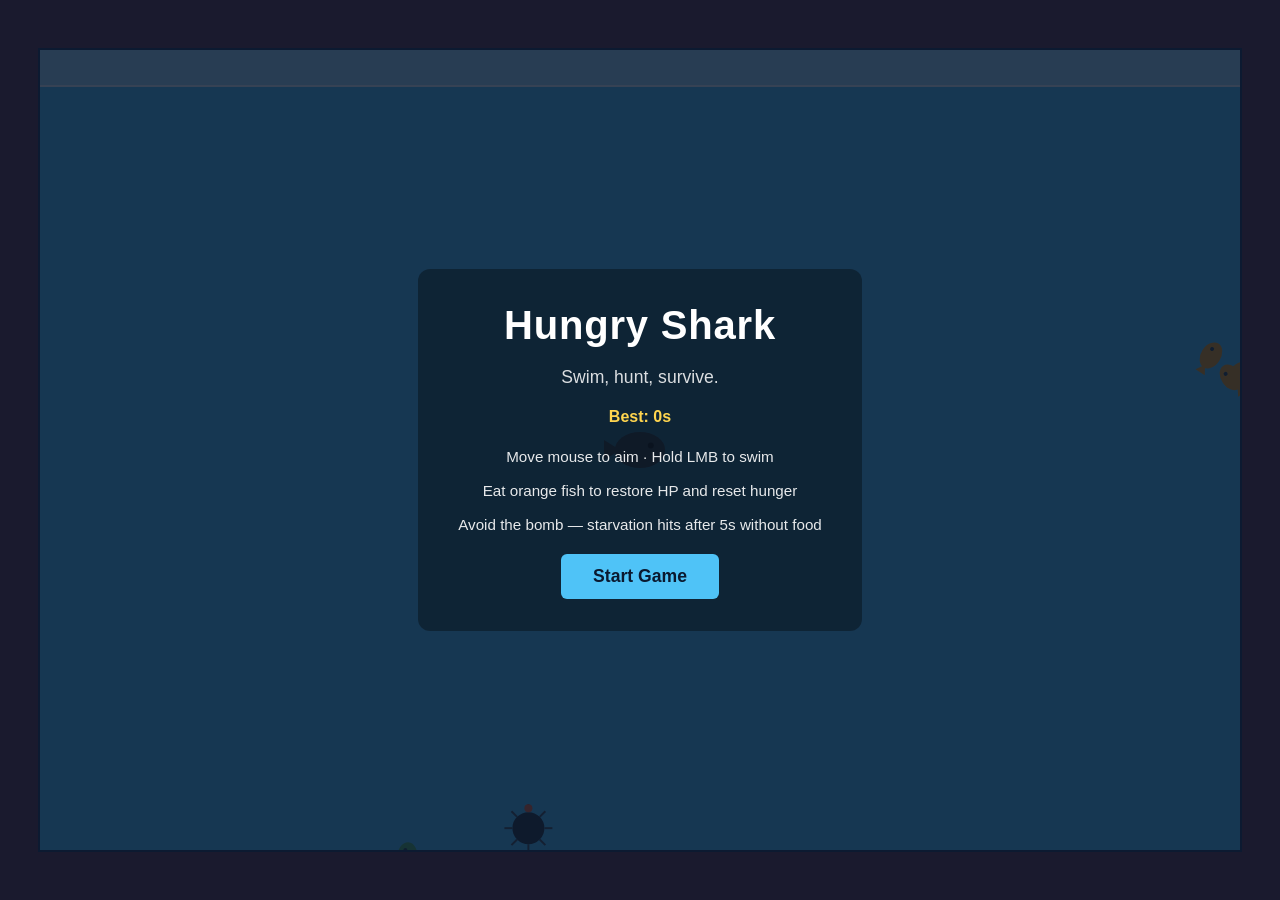
==== index.html @ 4553d64b "feat: Add dynamic camera world with water depth zones and hazard spawn bands" ====
<!DOCTYPE html>
<html lang="en">
  <head>
    <meta charset="UTF-8" />
    <meta name="viewport" content="width=device-width, initial-scale=1.0" />
    <title>Hungry Shark</title>
    <link rel="stylesheet" href="css/style.css" />
  </head>
  <body>
    <main id="game-container">
      <canvas id="game-canvas"></canvas>

      <div id="start-screen" class="screen-overlay">
        <div class="screen-panel">
          <h1 class="screen-title">Hungry Shark</h1>
          <p class="screen-subtitle">Swim, hunt, survive.</p>
          <p id="start-high-score" class="screen-high-score">Best: 0s</p>
          <ul class="screen-instructions">
            <li>Move mouse to aim · Hold LMB to swim</li>
            <li>Eat orange fish to restore HP and reset hunger</li>
            <li>Avoid the bomb — starvation hits after 5s without food</li>
          </ul>
          <button id="start-btn" type="button" class="screen-btn">Start Game</button>
        </div>
      </div>

      <div id="game-over-screen" class="screen-overlay hidden">
        <div class="screen-panel">
          <h1 class="screen-title">Game Over</h1>
          <p id="final-score" class="screen-score">Survived 0 seconds</p>
          <p id="game-over-high-score" class="screen-high-score">Best: 0s</p>
          <p class="screen-subtitle">Your run has ended.</p>
          <button id="restart-btn" type="button" class="screen-btn">Play Again</button>
        </div>
      </div>
    </main>
    <script type="module" src="src/index.js"></script>
  </body>
</html>
---- css/style.css ----
* {
  box-sizing: border-box;
  margin: 0;
  padding: 0;
}

body {
  min-height: 100vh;
  display: flex;
  align-items: center;
  justify-content: center;
  background: #1a1a2e;
}

#game-container {
  position: relative;
}

#game-canvas {
  display: block;
  border: 2px solid #16213e;
  background: #87ceeb;
}

.screen-overlay {
  position: absolute;
  inset: 0;
  display: flex;
  flex-direction: column;
  align-items: center;
  justify-content: center;
  padding: 2rem;
  line-height: 1.5;
  text-align: center;
  color: #ffffff;
  background: rgba(10, 25, 47, 0.82);
}

.screen-overlay.hidden {
  display: none;
}

.screen-panel {
  display: flex;
  flex-direction: column;
  align-items: center;
  gap: 1rem;
  max-width: 480px;
  padding: 2rem 2.5rem;
  border-radius: 12px;
  background: rgba(0, 0, 0, 0.35);
}

.screen-title {
  font-family: sans-serif;
  font-size: 2.5rem;
  font-weight: 700;
  line-height: 1.2;
  letter-spacing: 0.02em;
  margin: 0;
}

.screen-subtitle {
  font-family: sans-serif;
  font-size: 1.1rem;
  line-height: 1.4;
  opacity: 0.85;
  margin: 0;
}

.screen-score {
  font-family: sans-serif;
  font-size: 1.5rem;
  font-weight: 600;
  line-height: 1.4;
  color: #ff9800;
  margin: 0;
}

.screen-high-score {
  font-family: sans-serif;
  font-size: 1rem;
  font-weight: 600;
  line-height: 1.4;
  color: #ffd54f;
  margin: 0;
}

.screen-instructions {
  font-family: sans-serif;
  font-size: 0.95rem;
  line-height: 1.7;
  list-style: none;
  display: flex;
  flex-direction: column;
  gap: 0.5rem;
  margin: 0;
  padding: 0;
  opacity: 0.9;
}

.screen-instructions li {
  margin: 0;
}

.screen-btn {
  font-family: sans-serif;
  font-size: 1.1rem;
  font-weight: 600;
  padding: 0.75rem 2rem;
  border: none;
  border-radius: 6px;
  cursor: pointer;
  color: #0a192f;
  background: #4fc3f7;
  transition: background 0.15s ease;
}

.screen-btn:hover {
  background: #81d4fa;
}
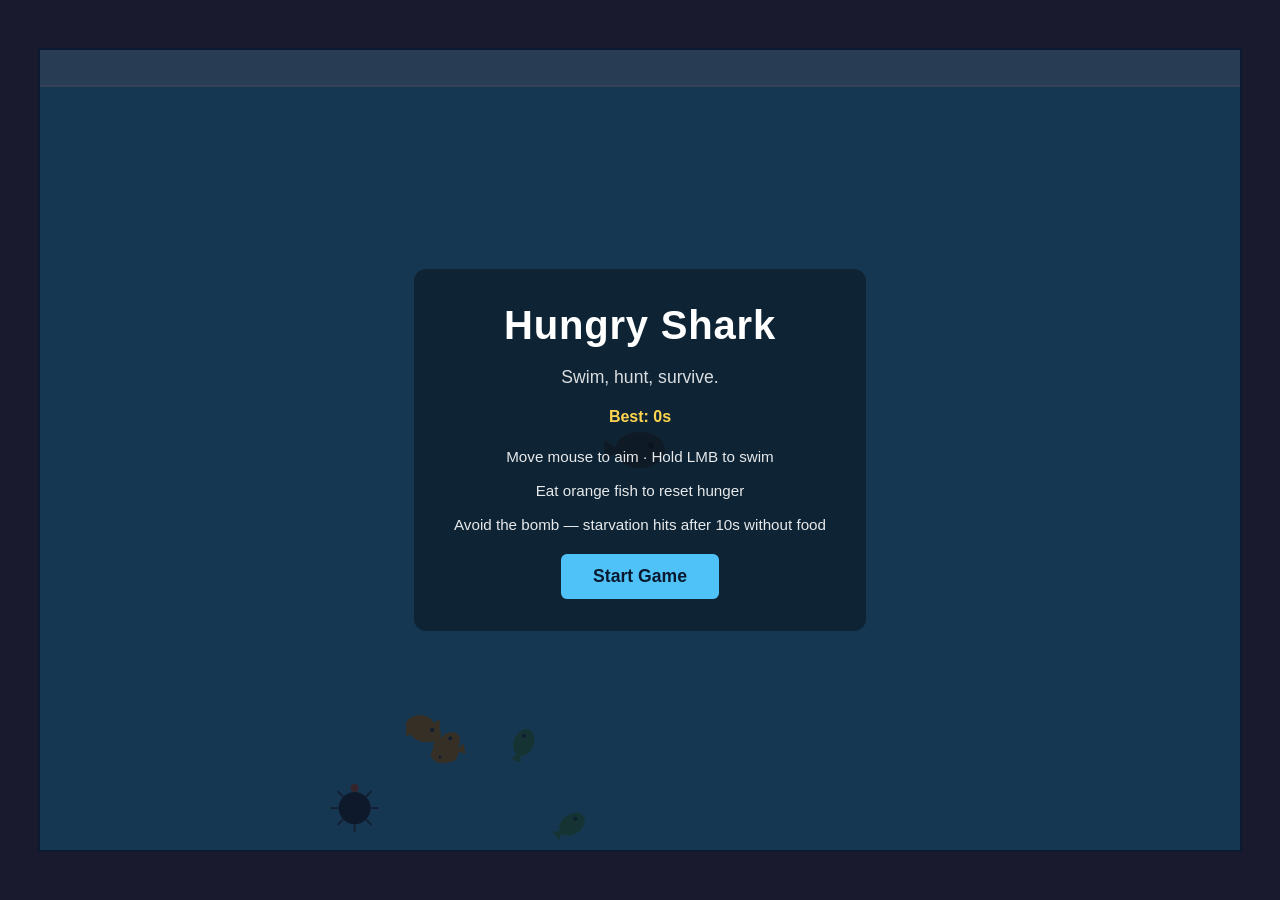
==== commit e4e1d796: "feat: Update hunger and starvation mechanic." ====
--- a/index.html
+++ b/index.html
@@ -17,8 +17,8 @@
           <p id="start-high-score" class="screen-high-score">Best: 0s</p>
           <ul class="screen-instructions">
             <li>Move mouse to aim · Hold LMB to swim</li>
-            <li>Eat orange fish to restore HP and reset hunger</li>
-            <li>Avoid the bomb — starvation hits after 5s without food</li>
+            <li>Eat orange fish to reset hunger</li>
+            <li>Avoid the bomb — starvation hits after 10s without food</li>
           </ul>
           <button id="start-btn" type="button" class="screen-btn">Start Game</button>
         </div>
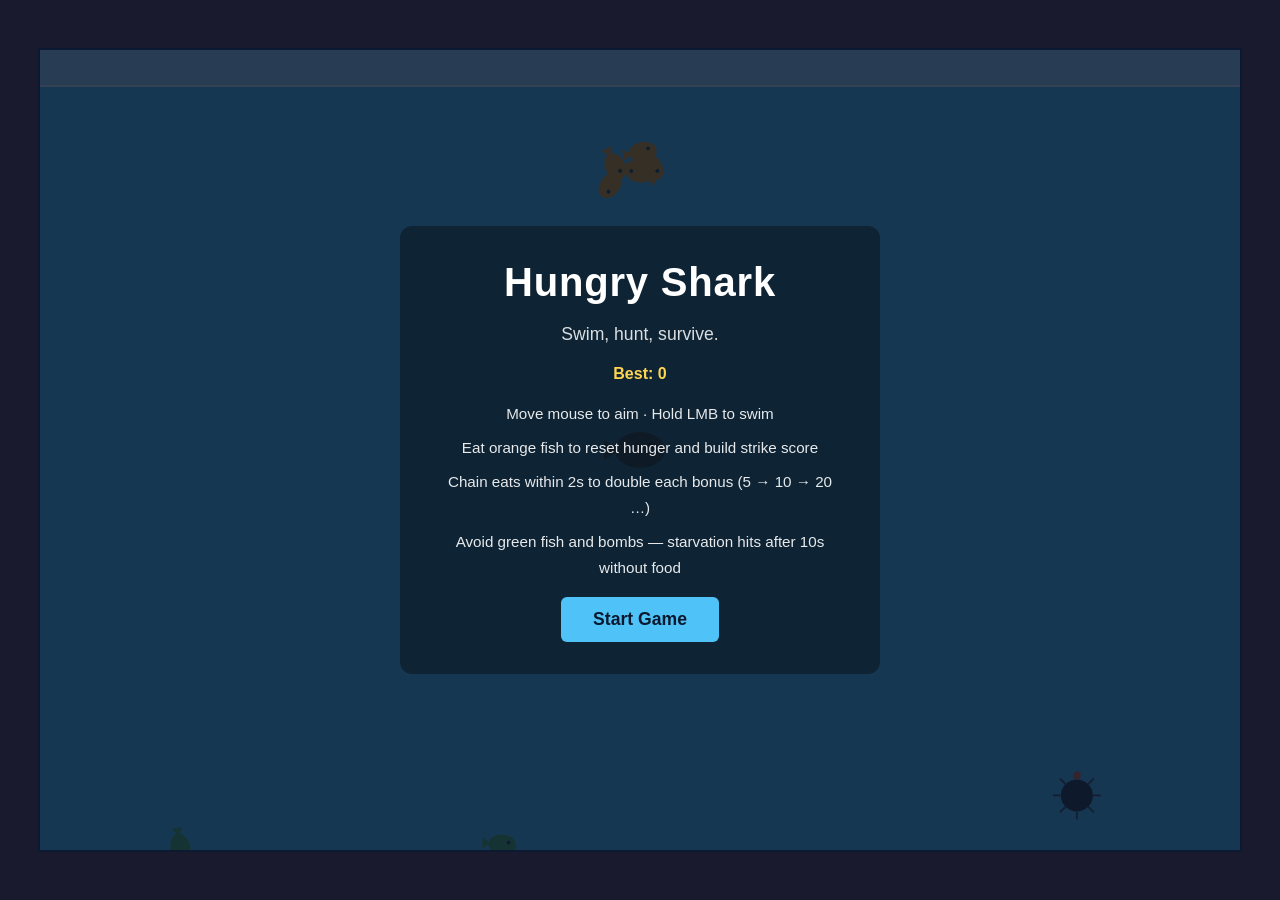
==== commit d98f0740: "feat: Strike chain scoring and best score migration." ====
--- a/index.html
+++ b/index.html
@@ -14,11 +14,12 @@
         <div class="screen-panel">
           <h1 class="screen-title">Hungry Shark</h1>
           <p class="screen-subtitle">Swim, hunt, survive.</p>
-          <p id="start-high-score" class="screen-high-score">Best: 0s</p>
+          <p id="start-high-score" class="screen-high-score">Best: 0</p>
           <ul class="screen-instructions">
             <li>Move mouse to aim · Hold LMB to swim</li>
-            <li>Eat orange fish to reset hunger</li>
-            <li>Avoid the bomb — starvation hits after 10s without food</li>
+            <li>Eat orange fish to reset hunger and build strike score</li>
+            <li>Chain eats within 2s to double each bonus (5 → 10 → 20 …)</li>
+            <li>Avoid green fish and bombs — starvation hits after 10s without food</li>
           </ul>
           <button id="start-btn" type="button" class="screen-btn">Start Game</button>
         </div>
@@ -27,8 +28,8 @@
       <div id="game-over-screen" class="screen-overlay hidden">
         <div class="screen-panel">
           <h1 class="screen-title">Game Over</h1>
-          <p id="final-score" class="screen-score">Survived 0 seconds</p>
-          <p id="game-over-high-score" class="screen-high-score">Best: 0s</p>
+          <p id="final-score" class="screen-score">Score: 0</p>
+          <p id="game-over-high-score" class="screen-high-score">Best: 0</p>
           <p class="screen-subtitle">Your run has ended.</p>
           <button id="restart-btn" type="button" class="screen-btn">Play Again</button>
         </div>
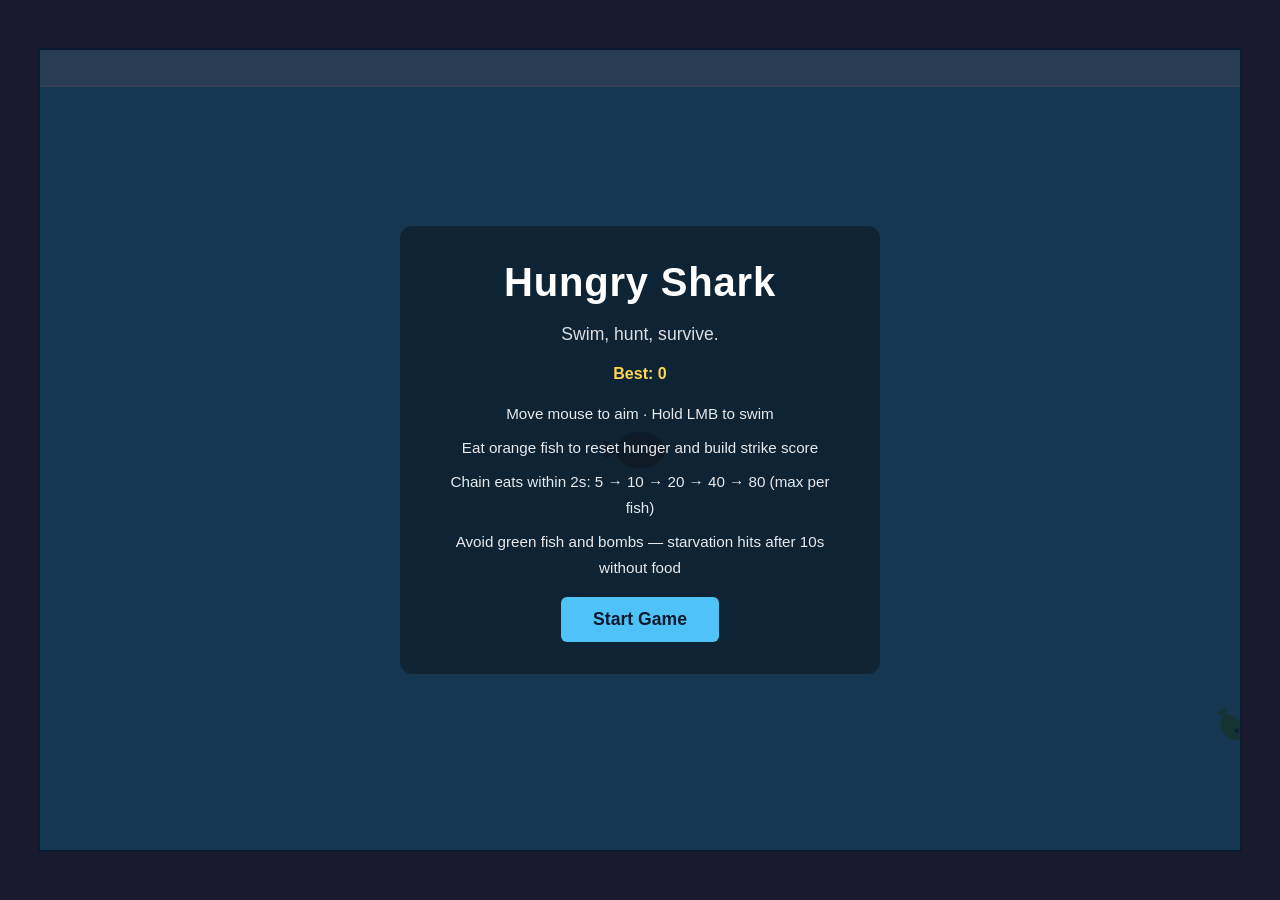
==== commit 0f978cae: "feat: Fish group spawning and no respawn on eat." ====
--- a/index.html
+++ b/index.html
@@ -18,7 +18,7 @@
           <ul class="screen-instructions">
             <li>Move mouse to aim · Hold LMB to swim</li>
             <li>Eat orange fish to reset hunger and build strike score</li>
-            <li>Chain eats within 2s to double each bonus (5 → 10 → 20 …)</li>
+            <li>Chain eats within 2s: 5 → 10 → 20 → 40 → 80 (max per fish)</li>
             <li>Avoid green fish and bombs — starvation hits after 10s without food</li>
           </ul>
           <button id="start-btn" type="button" class="screen-btn">Start Game</button>
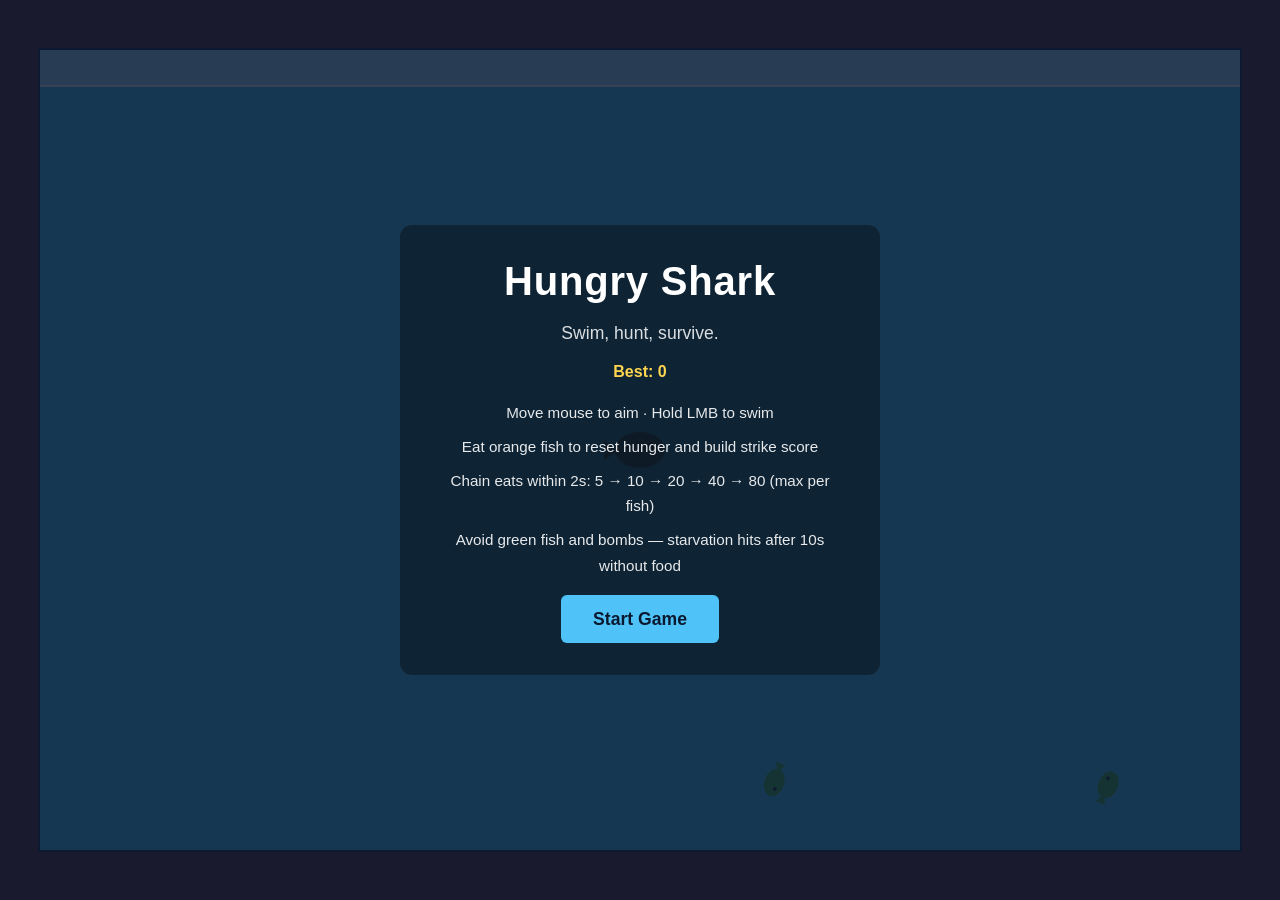
==== commit 6f5950e9: "feat: In-game settings menu mock." ====
--- a/index.html
+++ b/index.html
@@ -5,6 +5,7 @@
     <meta name="viewport" content="width=device-width, initial-scale=1.0" />
     <title>Hungry Shark</title>
     <link rel="stylesheet" href="css/style.css" />
+    <link rel="stylesheet" href="css/screens.css" />
   </head>
   <body>
     <main id="game-container">
--- a/css/style.css
+++ b/css/style.css
@@ -21,101 +21,3 @@
   border: 2px solid #16213e;
   background: #87ceeb;
 }
-
-.screen-overlay {
-  position: absolute;
-  inset: 0;
-  display: flex;
-  flex-direction: column;
-  align-items: center;
-  justify-content: center;
-  padding: 2rem;
-  line-height: 1.5;
-  text-align: center;
-  color: #ffffff;
-  background: rgba(10, 25, 47, 0.82);
-}
-
-.screen-overlay.hidden {
-  display: none;
-}
-
-.screen-panel {
-  display: flex;
-  flex-direction: column;
-  align-items: center;
-  gap: 1rem;
-  max-width: 480px;
-  padding: 2rem 2.5rem;
-  border-radius: 12px;
-  background: rgba(0, 0, 0, 0.35);
-}
-
-.screen-title {
-  font-family: sans-serif;
-  font-size: 2.5rem;
-  font-weight: 700;
-  line-height: 1.2;
-  letter-spacing: 0.02em;
-  margin: 0;
-}
-
-.screen-subtitle {
-  font-family: sans-serif;
-  font-size: 1.1rem;
-  line-height: 1.4;
-  opacity: 0.85;
-  margin: 0;
-}
-
-.screen-score {
-  font-family: sans-serif;
-  font-size: 1.5rem;
-  font-weight: 600;
-  line-height: 1.4;
-  color: #ff9800;
-  margin: 0;
-}
-
-.screen-high-score {
-  font-family: sans-serif;
-  font-size: 1rem;
-  font-weight: 600;
-  line-height: 1.4;
-  color: #ffd54f;
-  margin: 0;
-}
-
-.screen-instructions {
-  font-family: sans-serif;
-  font-size: 0.95rem;
-  line-height: 1.7;
-  list-style: none;
-  display: flex;
-  flex-direction: column;
-  gap: 0.5rem;
-  margin: 0;
-  padding: 0;
-  opacity: 0.9;
-}
-
-.screen-instructions li {
-  margin: 0;
-}
-
-.screen-btn {
-  font-family: sans-serif;
-  font-size: 1.1rem;
-  font-weight: 600;
-  padding: 0.75rem 2rem;
-  border: none;
-  border-radius: 6px;
-  cursor: pointer;
-  color: #0a192f;
-  background: #4fc3f7;
-  transition: background 0.15s ease;
-}
-
-.screen-btn:hover {
-  background: #81d4fa;
-}
--- a/css/screens.css
+++ b/css/screens.css
@@ -0,0 +1,120 @@
+/* Shared full-screen overlays (start, game over, pause menu) */
+
+.screen-overlay {
+  position: absolute;
+  inset: 0;
+  display: flex;
+  flex-direction: column;
+  align-items: center;
+  justify-content: center;
+  padding: 2rem;
+  line-height: 1.5;
+  text-align: center;
+  color: #ffffff;
+  background: rgba(10, 25, 47, 0.82);
+}
+
+.screen-overlay.hidden {
+  display: none;
+}
+
+.screen-panel {
+  display: flex;
+  flex-direction: column;
+  align-items: center;
+  gap: 1rem;
+  width: min(480px, 100%);
+  padding: 2rem 2.5rem;
+  border-radius: 12px;
+  background: rgba(0, 0, 0, 0.35);
+}
+
+.screen-title {
+  font-family: sans-serif;
+  font-size: 2.5rem;
+  font-weight: 700;
+  line-height: 1.2;
+  letter-spacing: 0.02em;
+  margin: 0;
+}
+
+.screen-subtitle {
+  font-family: sans-serif;
+  font-size: 1.1rem;
+  line-height: 1.4;
+  opacity: 0.85;
+  margin: 0;
+}
+
+.screen-score {
+  font-family: sans-serif;
+  font-size: 1.5rem;
+  font-weight: 600;
+  line-height: 1.4;
+  color: #ff9800;
+  margin: 0;
+}
+
+.screen-high-score {
+  font-family: sans-serif;
+  font-size: 1rem;
+  font-weight: 600;
+  line-height: 1.4;
+  color: #ffd54f;
+  margin: 0;
+}
+
+.screen-instructions {
+  font-family: sans-serif;
+  font-size: 0.95rem;
+  line-height: 1.7;
+  list-style: none;
+  display: flex;
+  flex-direction: column;
+  gap: 0.5rem;
+  margin: 0;
+  padding: 0;
+  opacity: 0.9;
+}
+
+.screen-instructions li {
+  margin: 0;
+}
+
+.screen-actions {
+  display: flex;
+  flex-direction: column;
+  gap: 0.85rem;
+  width: 100%;
+  margin-top: 0.5rem;
+}
+
+.screen-btn {
+  font-family: sans-serif;
+  font-size: 1.1rem;
+  font-weight: 600;
+  padding: 0.85rem 2rem;
+  border: none;
+  border-radius: 6px;
+  cursor: pointer;
+  color: #0a192f;
+  background: #4fc3f7;
+  transition: background 0.15s ease;
+}
+
+.screen-actions .screen-btn {
+  width: 100%;
+}
+
+.screen-btn:hover {
+  background: #81d4fa;
+}
+
+.screen-btn-secondary {
+  background: rgba(255, 255, 255, 0.12);
+  color: #ffffff;
+}
+
+.screen-btn-secondary:hover {
+  background: rgba(79, 195, 247, 0.35);
+}
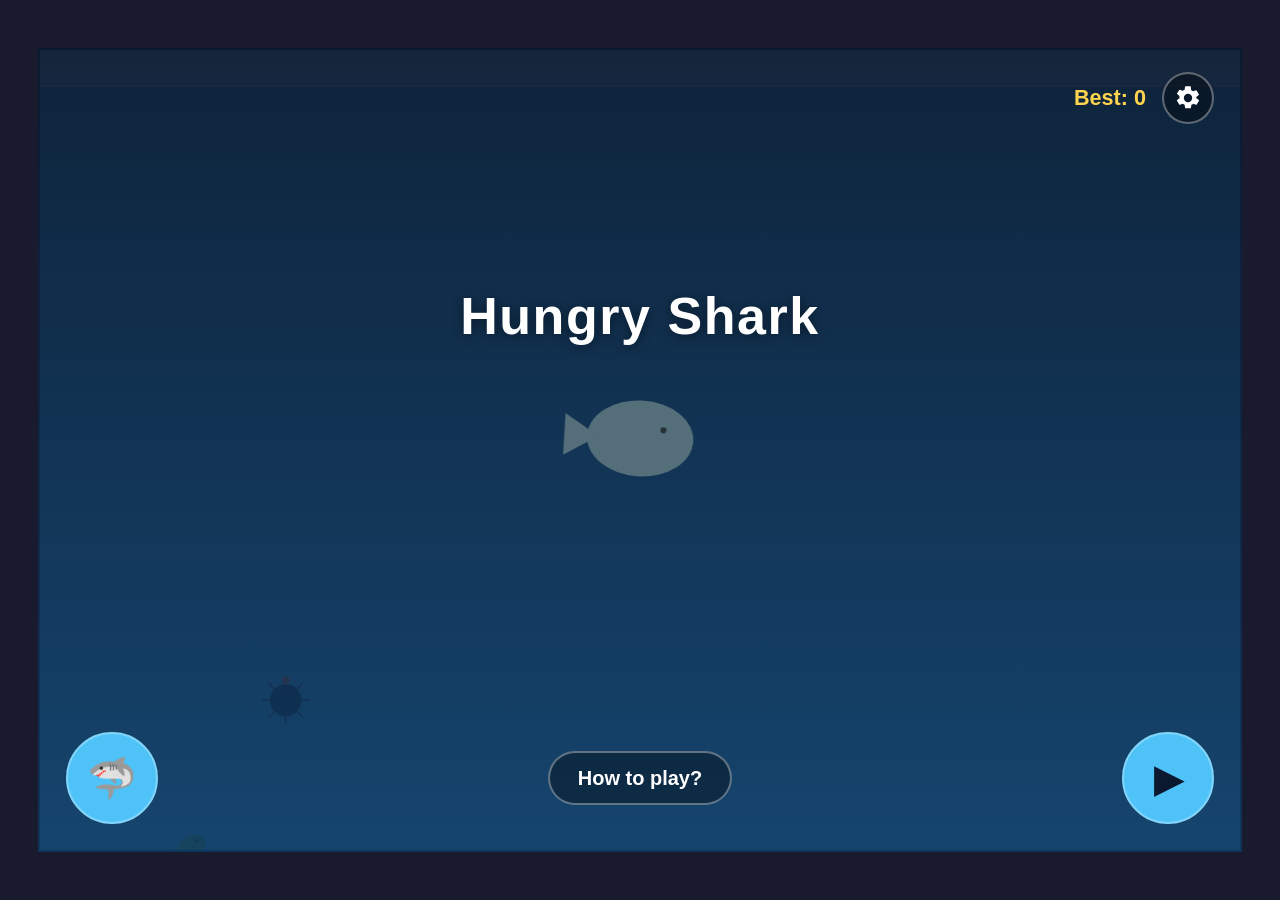
==== commit cc708f72: "feat: Main menu screen." ====
--- a/index.html
+++ b/index.html
@@ -6,25 +6,11 @@
     <title>Hungry Shark</title>
     <link rel="stylesheet" href="css/style.css" />
     <link rel="stylesheet" href="css/screens.css" />
+    <link rel="stylesheet" href="css/main-menu.css" />
   </head>
   <body>
     <main id="game-container">
       <canvas id="game-canvas"></canvas>
-
-      <div id="start-screen" class="screen-overlay">
-        <div class="screen-panel">
-          <h1 class="screen-title">Hungry Shark</h1>
-          <p class="screen-subtitle">Swim, hunt, survive.</p>
-          <p id="start-high-score" class="screen-high-score">Best: 0</p>
-          <ul class="screen-instructions">
-            <li>Move mouse to aim · Hold LMB to swim</li>
-            <li>Eat orange fish to reset hunger and build strike score</li>
-            <li>Chain eats within 2s: 5 → 10 → 20 → 40 → 80 (max per fish)</li>
-            <li>Avoid green fish and bombs — starvation hits after 10s without food</li>
-          </ul>
-          <button id="start-btn" type="button" class="screen-btn">Start Game</button>
-        </div>
-      </div>
 
       <div id="game-over-screen" class="screen-overlay hidden">
         <div class="screen-panel">
--- a/css/main-menu.css
+++ b/css/main-menu.css
@@ -0,0 +1,136 @@
+.main-menu {
+  position: absolute;
+  inset: 0;
+  color: #ffffff;
+  background: linear-gradient(180deg, rgba(10, 25, 47, 0.94) 0%, rgba(15, 55, 95, 0.9) 100%);
+  overflow: hidden;
+}
+
+.main-menu.hidden {
+  display: none;
+}
+
+.main-menu-header {
+  position: absolute;
+  top: 1.5rem;
+  right: 1.75rem;
+  display: flex;
+  align-items: center;
+  gap: 1rem;
+}
+
+.main-menu-best {
+  font-family: sans-serif;
+  font-size: 1.35rem;
+  font-weight: 700;
+  line-height: 1;
+  color: #ffd54f;
+  margin: 0;
+  white-space: nowrap;
+}
+
+.main-menu-title {
+  font-family: sans-serif;
+  font-size: 3.25rem;
+  font-weight: 700;
+  line-height: 1.1;
+  letter-spacing: 0.03em;
+  margin: 0 0 0.75rem;
+  text-shadow: 0 2px 12px rgba(0, 0, 0, 0.45);
+}
+
+.main-menu-center {
+  position: absolute;
+  top: 50%;
+  left: 50%;
+  transform: translate(-50%, -76%);
+  display: flex;
+  flex-direction: column;
+  align-items: center;
+  text-align: center;
+}
+
+#menu-shark-canvas {
+  display: block;
+  margin-top: 0.25rem;
+}
+
+.main-menu-footer {
+  position: absolute;
+  bottom: 1.75rem;
+  left: 1.75rem;
+  right: 1.75rem;
+  display: flex;
+  justify-content: space-between;
+  align-items: center;
+  gap: 1rem;
+}
+
+.main-menu-text-btn {
+  font-family: sans-serif;
+  font-size: 1.25rem;
+  font-weight: 600;
+  padding: 0.85rem 1.75rem;
+  border: 2px solid rgba(255, 255, 255, 0.35);
+  border-radius: 999px;
+  cursor: pointer;
+  color: #ffffff;
+  background: rgba(0, 0, 0, 0.35);
+  transition: background 0.15s ease, border-color 0.15s ease, transform 0.15s ease;
+}
+
+.main-menu-text-btn:hover {
+  background: rgba(79, 195, 247, 0.35);
+  border-color: #81d4fa;
+  transform: scale(1.03);
+}
+
+.main-menu-icon-btn {
+  display: flex;
+  align-items: center;
+  justify-content: center;
+  flex-shrink: 0;
+  border: 2px solid #81d4fa;
+  border-radius: 50%;
+  cursor: pointer;
+  color: #0a192f;
+  background: #4fc3f7;
+  transition: background 0.15s ease, border-color 0.15s ease, transform 0.15s ease;
+}
+
+.main-menu-icon-btn:hover {
+  background: #81d4fa;
+  border-color: #b3e5fc;
+  transform: scale(1.05);
+}
+
+.main-menu-settings-btn {
+  width: 52px;
+  height: 52px;
+  padding: 0;
+  color: #ffffff;
+  background: rgba(0, 0, 0, 0.35);
+  border-color: rgba(255, 255, 255, 0.35);
+}
+
+.main-menu-settings-icon {
+  display: block;
+  width: 28px;
+  height: 28px;
+}
+
+.main-menu-settings-btn:hover {
+  color: #ffffff;
+  background: rgba(79, 195, 247, 0.35);
+  border-color: #81d4fa;
+}
+
+.main-menu-action-btn {
+  width: 92px;
+  height: 92px;
+  font-size: 2.5rem;
+}
+
+.main-menu-play-btn {
+  padding-left: 0.25rem;
+}
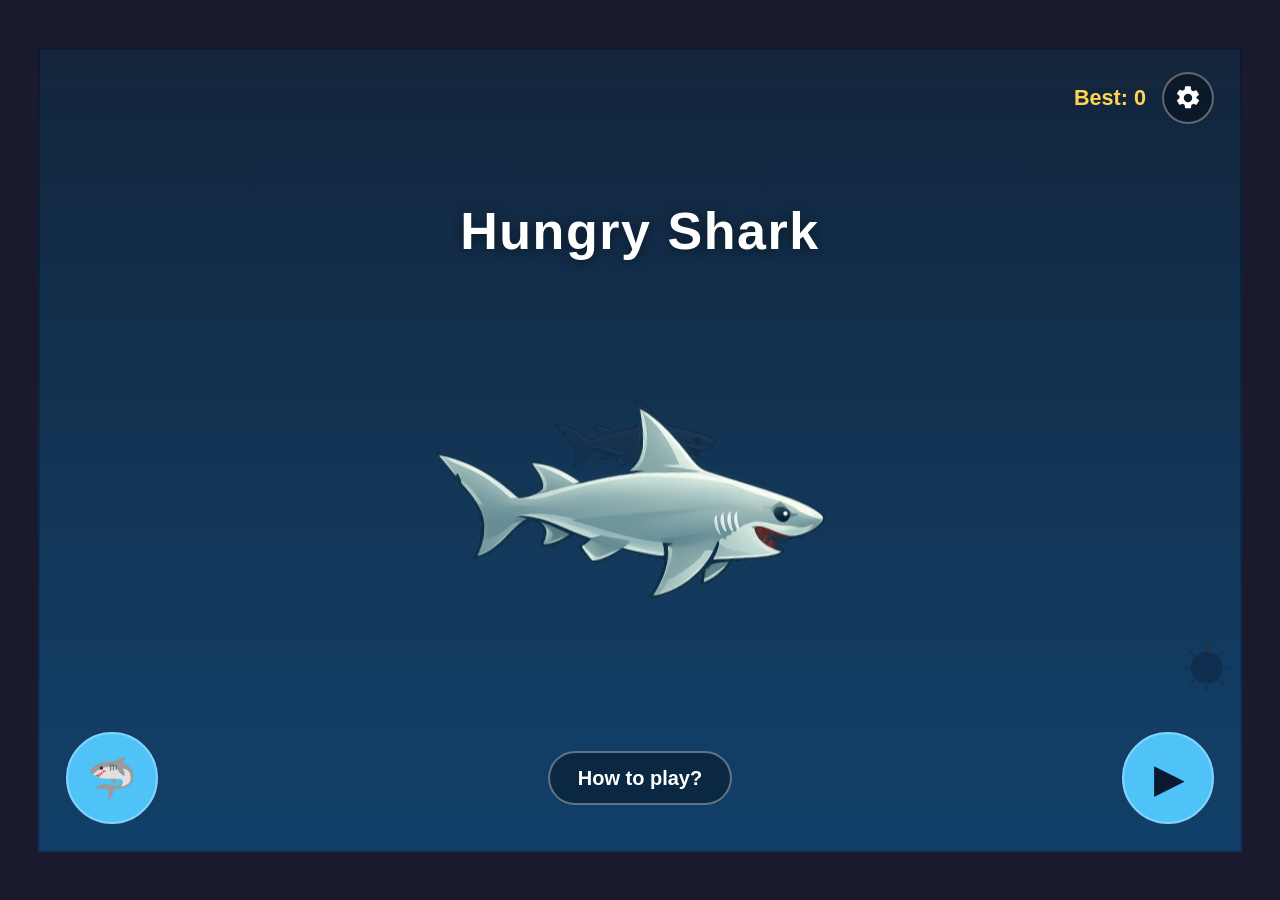
==== commit 3de8d78b: "feat: How to play tutorial screen." ====
--- a/index.html
+++ b/index.html
@@ -7,6 +7,7 @@
     <link rel="stylesheet" href="css/style.css" />
     <link rel="stylesheet" href="css/screens.css" />
     <link rel="stylesheet" href="css/main-menu.css" />
+    <link rel="stylesheet" href="css/how-to-play.css" />
   </head>
   <body>
     <main id="game-container">
--- a/css/main-menu.css
+++ b/css/main-menu.css
@@ -35,15 +35,17 @@
   font-weight: 700;
   line-height: 1.1;
   letter-spacing: 0.03em;
-  margin: 0 0 0.75rem;
+  margin: 0 0 1rem;
   text-shadow: 0 2px 12px rgba(0, 0, 0, 0.45);
+  position: relative;
+  z-index: 1;
 }
 
 .main-menu-center {
   position: absolute;
-  top: 50%;
+  top: 54%;
   left: 50%;
-  transform: translate(-50%, -76%);
+  transform: translate(-50%, -50%);
   display: flex;
   flex-direction: column;
   align-items: center;
@@ -53,6 +55,8 @@
 #menu-shark-canvas {
   display: block;
   margin-top: 0.25rem;
+  width: min(680px, 90vw);
+  height: auto;
 }
 
 .main-menu-footer {
--- a/css/how-to-play.css
+++ b/css/how-to-play.css
@@ -0,0 +1,251 @@
+.how-to-play-screen {
+  position: absolute;
+  inset: 0;
+  display: flex;
+  align-items: center;
+  justify-content: center;
+  padding: 1.5rem;
+  color: #ffffff;
+  background: rgba(10, 25, 47, 0.92);
+  z-index: 20;
+}
+
+.how-to-play-screen.hidden {
+  display: none;
+}
+
+.how-to-play-panel {
+  display: flex;
+  flex-direction: column;
+  gap: 1.25rem;
+  width: min(720px, 100%);
+  max-height: 100%;
+  padding: 1.75rem 2rem;
+  border-radius: 12px;
+  background: rgba(0, 0, 0, 0.4);
+  border: 1px solid rgba(255, 255, 255, 0.1);
+}
+
+.htp-slides {
+  flex: 1;
+  min-height: 0;
+}
+
+.htp-slide {
+  display: none;
+}
+
+.htp-slide-active {
+  display: block;
+}
+
+.htp-title {
+  font-family: sans-serif;
+  font-size: 1.85rem;
+  font-weight: 700;
+  margin: 0 0 0.35rem;
+}
+
+.htp-lead {
+  font-family: sans-serif;
+  font-size: 1rem;
+  line-height: 1.5;
+  opacity: 0.88;
+  margin: 0 0 1.25rem;
+}
+
+.htp-hud-layout {
+  display: grid;
+  grid-template-columns: minmax(0, 1fr) 220px;
+  grid-template-rows: repeat(3, auto);
+  align-items: center;
+  gap: 0.65rem 0.35rem;
+  padding: 1rem;
+  border-radius: 10px;
+  background: linear-gradient(180deg, #81d4fa 0%, #4fc3f7 45%, #01579b 100%);
+}
+
+.htp-callout-row {
+  display: flex;
+  align-items: center;
+  gap: 0;
+}
+
+.htp-callout-text {
+  flex: 0 1 auto;
+  max-width: 280px;
+  font-family: sans-serif;
+  font-size: 0.85rem;
+  line-height: 1.4;
+  padding: 0.55rem 0.7rem;
+  border-radius: 8px;
+  background: rgba(0, 0, 0, 0.72);
+  border: 1px solid rgba(255, 255, 255, 0.15);
+}
+
+.htp-callout-text p {
+  margin: 0;
+}
+
+.htp-callout-line {
+  flex: 1;
+  min-width: 1.5rem;
+  height: 2px;
+  margin-left: 0.35rem;
+  background: #ffffff;
+  position: relative;
+}
+
+.htp-callout-line::after {
+  content: "";
+  position: absolute;
+  right: -1px;
+  top: 50%;
+  transform: translateY(-50%);
+  border-top: 5px solid transparent;
+  border-bottom: 5px solid transparent;
+  border-left: 8px solid #ffffff;
+}
+
+.htp-hud-row {
+  display: flex;
+  align-items: center;
+  gap: 0.5rem;
+}
+
+.htp-hud-row-boost {
+  padding-left: 1.75rem;
+}
+
+.htp-hud-label {
+  font-family: sans-serif;
+  font-size: 0.9rem;
+  font-weight: 700;
+  width: 2.75rem;
+  text-align: right;
+  color: #ffffff;
+  text-shadow: 0 1px 3px rgba(0, 0, 0, 0.5);
+}
+
+.htp-bar {
+  flex: 1;
+  height: 12px;
+  background: rgba(0, 0, 0, 0.45);
+  overflow: hidden;
+  outline: 1px solid rgba(255, 255, 255, 0.2);
+}
+
+.htp-bar span {
+  display: block;
+  height: 100%;
+}
+
+.htp-bar-hp span {
+  background: #e53935;
+}
+
+.htp-bar-boost span {
+  background: #1565c0;
+}
+
+.htp-hud-score {
+  text-align: right;
+  font-family: sans-serif;
+  font-size: 1.2rem;
+  font-weight: 700;
+  color: #ffffff;
+  text-shadow: 0 1px 4px rgba(0, 0, 0, 0.55);
+  padding-right: 0.15rem;
+}
+
+.htp-star {
+  color: #ffd700;
+}
+
+#htp-eat-canvas {
+  display: block;
+  width: 100%;
+  height: auto;
+  border-radius: 10px;
+  border: 2px solid rgba(255, 255, 255, 0.12);
+  background: #4fc3f7;
+}
+
+.htp-danger-split {
+  display: grid;
+  grid-template-columns: 1fr 1fr;
+  gap: 0.75rem;
+}
+
+.htp-danger-pane {
+  display: flex;
+  flex-direction: column;
+  gap: 0.4rem;
+}
+
+.htp-pane-label {
+  font-family: sans-serif;
+  font-size: 0.9rem;
+  font-weight: 700;
+  margin: 0;
+  text-align: center;
+  opacity: 0.9;
+}
+
+#htp-bomb-canvas,
+#htp-poison-canvas {
+  display: block;
+  width: 100%;
+  height: auto;
+  border-radius: 10px;
+  border: 2px solid rgba(255, 255, 255, 0.12);
+  background: #4fc3f7;
+}
+
+.htp-nav {
+  display: flex;
+  flex-wrap: wrap;
+  align-items: center;
+  justify-content: center;
+  gap: 0.65rem;
+}
+
+.htp-step-label {
+  font-family: sans-serif;
+  font-size: 0.95rem;
+  font-weight: 600;
+  opacity: 0.85;
+  min-width: 3rem;
+  text-align: center;
+}
+
+.htp-nav-btn {
+  font-family: sans-serif;
+  font-size: 0.95rem;
+  font-weight: 600;
+  padding: 0.6rem 1.25rem;
+  border: none;
+  border-radius: 6px;
+  cursor: pointer;
+  color: #ffffff;
+  background: rgba(255, 255, 255, 0.12);
+  transition: background 0.15s ease;
+}
+
+.htp-nav-btn:hover:not(:disabled) {
+  background: rgba(79, 195, 247, 0.35);
+}
+
+.htp-nav-btn:disabled {
+  opacity: 0.35;
+  cursor: default;
+}
+
+.htp-nav-btn-primary {
+  color: #0a192f;
+  background: #4fc3f7;
+}
+
+.htp-nav-btn-primary:hover:not(:disabled) {
+  background: #81d4fa;
+}
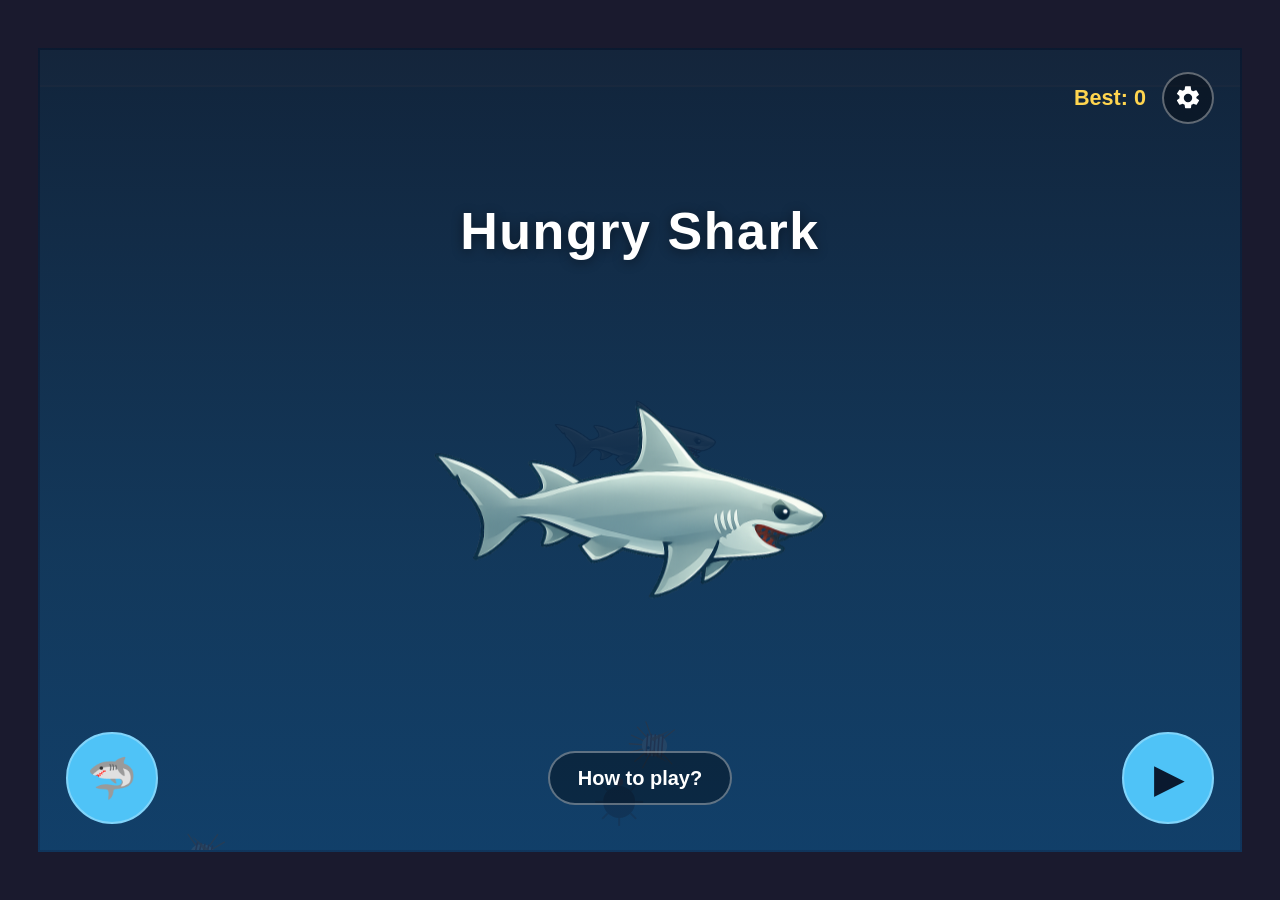
==== commit 8b4ac092: "feat: Sky gravity & jump physics." ====
--- a/index.html
+++ b/index.html
@@ -19,7 +19,12 @@
           <p id="final-score" class="screen-score">Score: 0</p>
           <p id="game-over-high-score" class="screen-high-score">Best: 0</p>
           <p class="screen-subtitle">Your run has ended.</p>
-          <button id="restart-btn" type="button" class="screen-btn">Play Again</button>
+          <div class="screen-actions">
+            <button id="restart-btn" type="button" class="screen-btn">Play Again</button>
+            <button id="game-over-quit-btn" type="button" class="screen-btn screen-btn-secondary">
+              ⎋ Quit to menu
+            </button>
+          </div>
         </div>
       </div>
     </main>
